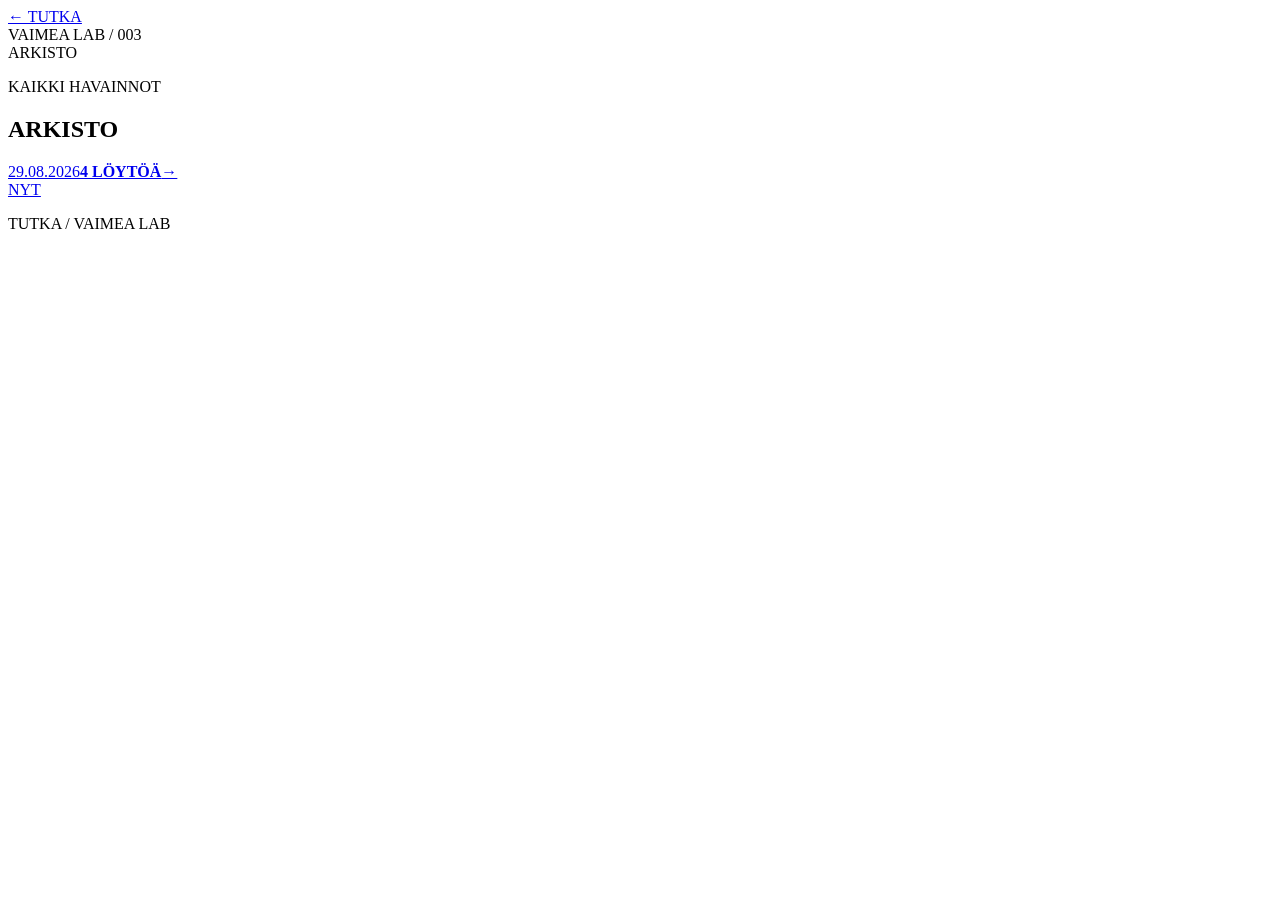
==== archive.html @ 3bcaea22 "Add archive.html" ====
<!doctype html><html lang="fi"><head><meta charset="utf-8"><meta name="viewport" content="width=device-width,initial-scale=1"><title>ARKISTO — TUTKA</title><link rel="stylesheet" href="assets/style.css"></head><body><main class="page-shell"><header class="topbar"><a class="lab-link" href="index.html">← TUTKA</a><div class="place">VAIMEA LAB / 003</div><div class="clock"><span>ARKISTO</span></div></header><section class="archive-head"><p class="eyebrow">KAIKKI HAVAINNOT</p><h1>ARKISTO</h1></section><section id="archive" class="archive-list"><a href="index.html"><span>29.08.2026</span><strong>4 LÖYTÖÄ</strong><span>→</span></a></section><footer><a href="index.html">NYT</a><p>TUTKA / VAIMEA LAB</p></footer></main></body></html>
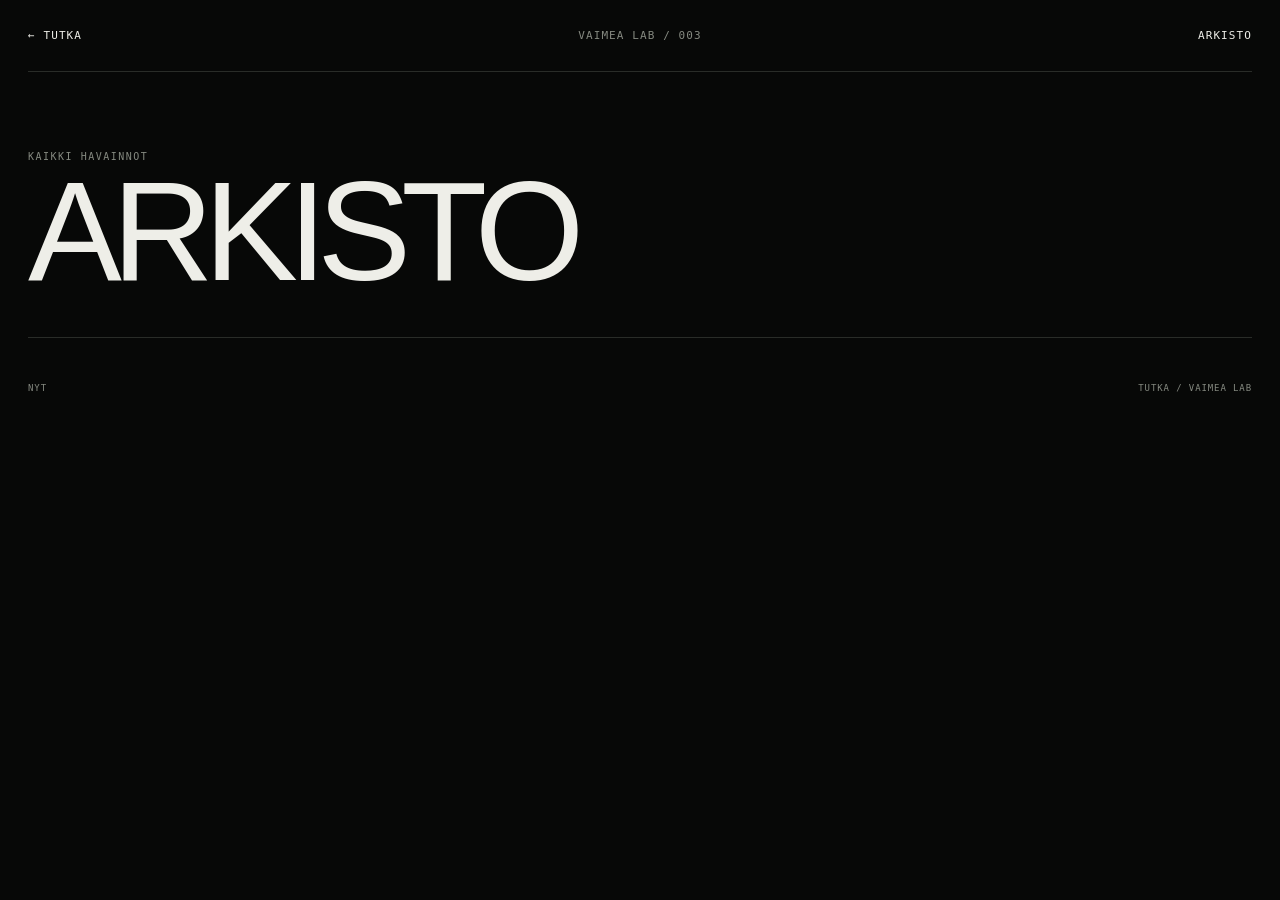
==== commit 7b73d7d5: "Update archive.html" ====
--- a/archive.html
+++ b/archive.html
@@ -1,2 +1,2 @@
-<!doctype html><html lang="fi"><head><meta charset="utf-8"><meta name="viewport" content="width=device-width,initial-scale=1"><title>ARKISTO — TUTKA</title><link rel="stylesheet" href="assets/style.css"></head><body><main class="page-shell"><header class="topbar"><a class="lab-link" href="index.html">← TUTKA</a><div class="place">VAIMEA LAB / 003</div><div class="clock"><span>ARKISTO</span></div></header><section class="archive-head"><p class="eyebrow">KAIKKI HAVAINNOT</p><h1>ARKISTO</h1></section><section id="archive" class="archive-list"><a href="index.html"><span>29.08.2026</span><strong>4 LÖYTÖÄ</strong><span>→</span></a></section><footer><a href="index.html">NYT</a><p>TUTKA / VAIMEA LAB</p></footer></main></body></html>
+<!doctype html><html lang="fi"><head><meta charset="utf-8"><meta name="viewport" content="width=device-width,initial-scale=1"><title>ARKISTO — TUTKA</title><link rel="stylesheet" href="assets/style.css"></head><body><main class="page-shell"><header class="topbar"><a class="lab-link" href="index.html">← TUTKA</a><div class="place">VAIMEA LAB / 003</div><div class="clock"><span>ARKISTO</span></div></header><section class="archive-head"><p class="eyebrow">KAIKKI HAVAINNOT</p><h1>ARKISTO</h1></section><section id="archive" class="archive-list"></section><footer><a href="index.html">NYT</a><p>TUTKA / VAIMEA LAB</p></footer></main><script>fetch('data/archive.json').then(r=>r.json()).then(rows=>archive.innerHTML=rows.map(x=>`<a href="data/${x.file}"><span>${x.date}</span><strong>${x.count} LÖYTÖÄ</strong><span>→</span></a>`).join('')||'<p class="empty">ARKISTO ON TYHJÄ</p>')</script></body></html>
 
--- a/assets/style.css
+++ b/assets/style.css
@@ -0,0 +1,4 @@
+:root{--bg:#070807;--fg:#eeeee8;--muted:#858980;--line:#292c28;--signal:#bed7be;--serif:Georgia,'Times New Roman',serif}*{box-sizing:border-box}html{background:var(--bg);color:var(--fg);scroll-behavior:smooth}body{margin:0;background:var(--bg);color:var(--fg);font-family:Arial,Helvetica,sans-serif;-webkit-font-smoothing:antialiased}button,a{color:inherit}button{font:inherit}.page-shell{width:min(calc(100% - 56px),1380px);margin:auto}.topbar{min-height:72px;display:grid;grid-template-columns:1fr 1fr 1fr;align-items:center;border-bottom:1px solid var(--line);font:11px/1.2 monospace;letter-spacing:.1em}.lab-link{display:flex;align-items:center;gap:8px;text-decoration:none}.place{text-align:center;color:var(--muted)}.place span{margin-left:10px}.clock{display:flex;justify-content:flex-end;gap:24px}.masthead{min-height:280px;display:grid;grid-template-columns:1.4fr 1fr;align-items:end;padding:62px 0 34px;border-bottom:1px solid var(--line)}.eyebrow{margin:0 0 14px;color:var(--muted);font:10px/1 monospace;letter-spacing:.15em}.masthead h1{margin:0;font-size:clamp(78px,13vw,184px);font-weight:400;line-height:.7;letter-spacing:-.075em}.definition{max-width:540px;margin:0 0 7px;font-family:var(--serif);font-size:clamp(17px,1.5vw,23px);line-height:1.45;color:#bfc1ba}.filters{min-height:68px;display:flex;align-items:center;gap:30px;border-bottom:1px solid var(--line);overflow:auto}.filters button{padding:26px 0 22px;border:0;border-bottom:2px solid transparent;background:none;color:var(--muted);font:10px/1 monospace;letter-spacing:.12em;cursor:pointer}.filters button.active{color:var(--fg);border-color:var(--signal)}.threshold{margin-left:auto;color:#696d66;font:9px/1 monospace;letter-spacing:.12em;white-space:nowrap}.finding{display:grid;grid-template-columns:56px 1fr 150px;gap:28px;padding:42px 0;border-bottom:1px solid var(--line)}.finding-index{color:#555a53;font:11px monospace}.finding-meta{display:flex;gap:22px;color:var(--muted);font:10px monospace;letter-spacing:.11em}.finding-meta span:nth-child(2){color:var(--signal)}.finding h2{max-width:900px;margin:19px 0 15px;font-family:var(--serif);font-size:clamp(27px,3vw,45px);font-weight:400;line-height:1.08;letter-spacing:-.025em}.question{max-width:830px;margin:0;color:#c8cac3;font-family:var(--serif);font-size:16px;font-style:italic;line-height:1.5}.finding details{margin-top:24px;color:var(--muted);font:10px/1.4 monospace;letter-spacing:.08em}.finding summary{display:flex;align-items:center;gap:6px;cursor:pointer;list-style:none}.finding details p{max-width:680px;margin:12px 0 0;letter-spacing:0;font:13px/1.6 Arial,Helvetica,sans-serif}.finding-score{display:flex;flex-direction:column;align-items:flex-end}.finding-score strong{font-family:var(--serif);font-size:60px;font-weight:400;line-height:.9}.finding-score>span{margin-top:10px;color:var(--muted);font:9px monospace;letter-spacing:.12em}.finding-score a{display:flex;align-items:center;gap:5px;margin-top:auto;color:var(--muted);font:10px monospace;text-decoration:none}.system-note{display:flex;justify-content:space-between;padding:22px 0;color:var(--muted);border-bottom:1px solid var(--line);font:9px monospace;letter-spacing:.12em}.system-note div{color:var(--signal)}.pulse-dot{display:inline-block;width:6px;height:6px;margin-right:8px;border-radius:50%;background:var(--signal);box-shadow:0 0 12px var(--signal)}.method-grid{display:grid;grid-template-columns:1fr 1.25fr;gap:80px;padding:80px 0;border-bottom:1px solid var(--line)}.method-grid h3{max-width:540px;margin:0;font-family:var(--serif);font-size:38px;font-weight:400;line-height:1.15}.rules p{display:grid;grid-template-columns:150px 1fr;gap:20px;margin:0;padding:15px 0;border-top:1px solid var(--line);font-size:12px}.rules b{color:var(--signal);font:10px monospace;letter-spacing:.08em}.rules span{color:#aaada6}footer{position:relative;min-height:100px;display:flex;align-items:center;justify-content:space-between;color:var(--muted);font:9px monospace;letter-spacing:.1em}footer button{display:flex;gap:8px;align-items:center;border:0;background:none;cursor:pointer}.archive-panel{position:absolute;left:0;bottom:72px;width:260px;padding:14px 18px;background:#10120f;border:1px solid var(--line);box-shadow:0 16px 40px #000}.archive-panel p{display:flex;justify-content:space-between;margin:0;padding:12px 0;border-bottom:1px solid var(--line)}
+@media(max-width:800px){.page-shell{width:min(calc(100% - 28px),1380px)}.topbar{grid-template-columns:1fr 1fr}.place{display:none}.masthead{min-height:240px;grid-template-columns:1fr;gap:38px;padding-top:54px}.masthead h1{font-size:30vw}.definition{font-size:16px}.filters{gap:22px}.threshold{display:none}.finding{grid-template-columns:28px 1fr;gap:12px;padding:32px 0}.finding-score{grid-column:2;flex-direction:row;align-items:baseline;gap:10px}.finding-score strong{font-size:38px}.finding-score a{margin-left:auto}.finding-meta{gap:12px;flex-wrap:wrap}.finding h2{font-size:29px}.method-grid{grid-template-columns:1fr;gap:45px;padding:60px 0}.method-grid h3{font-size:32px}.rules p{grid-template-columns:120px 1fr}.system-note p{display:none}footer{align-items:flex-start;flex-direction:column;justify-content:center;gap:18px;line-height:1.6}.clock{gap:10px}}
+.archive-head{padding:80px 0 48px;border-bottom:1px solid var(--line)}.archive-head h1{margin:0;font-size:clamp(64px,11vw,150px);font-weight:400;line-height:.8;letter-spacing:-.07em}.archive-list a{display:grid;grid-template-columns:1fr 1fr auto;gap:20px;padding:30px 0;border-bottom:1px solid var(--line);text-decoration:none;font:11px monospace;letter-spacing:.1em}.archive-list strong{font-weight:400;color:var(--muted)}footer>a{text-decoration:none}
+
